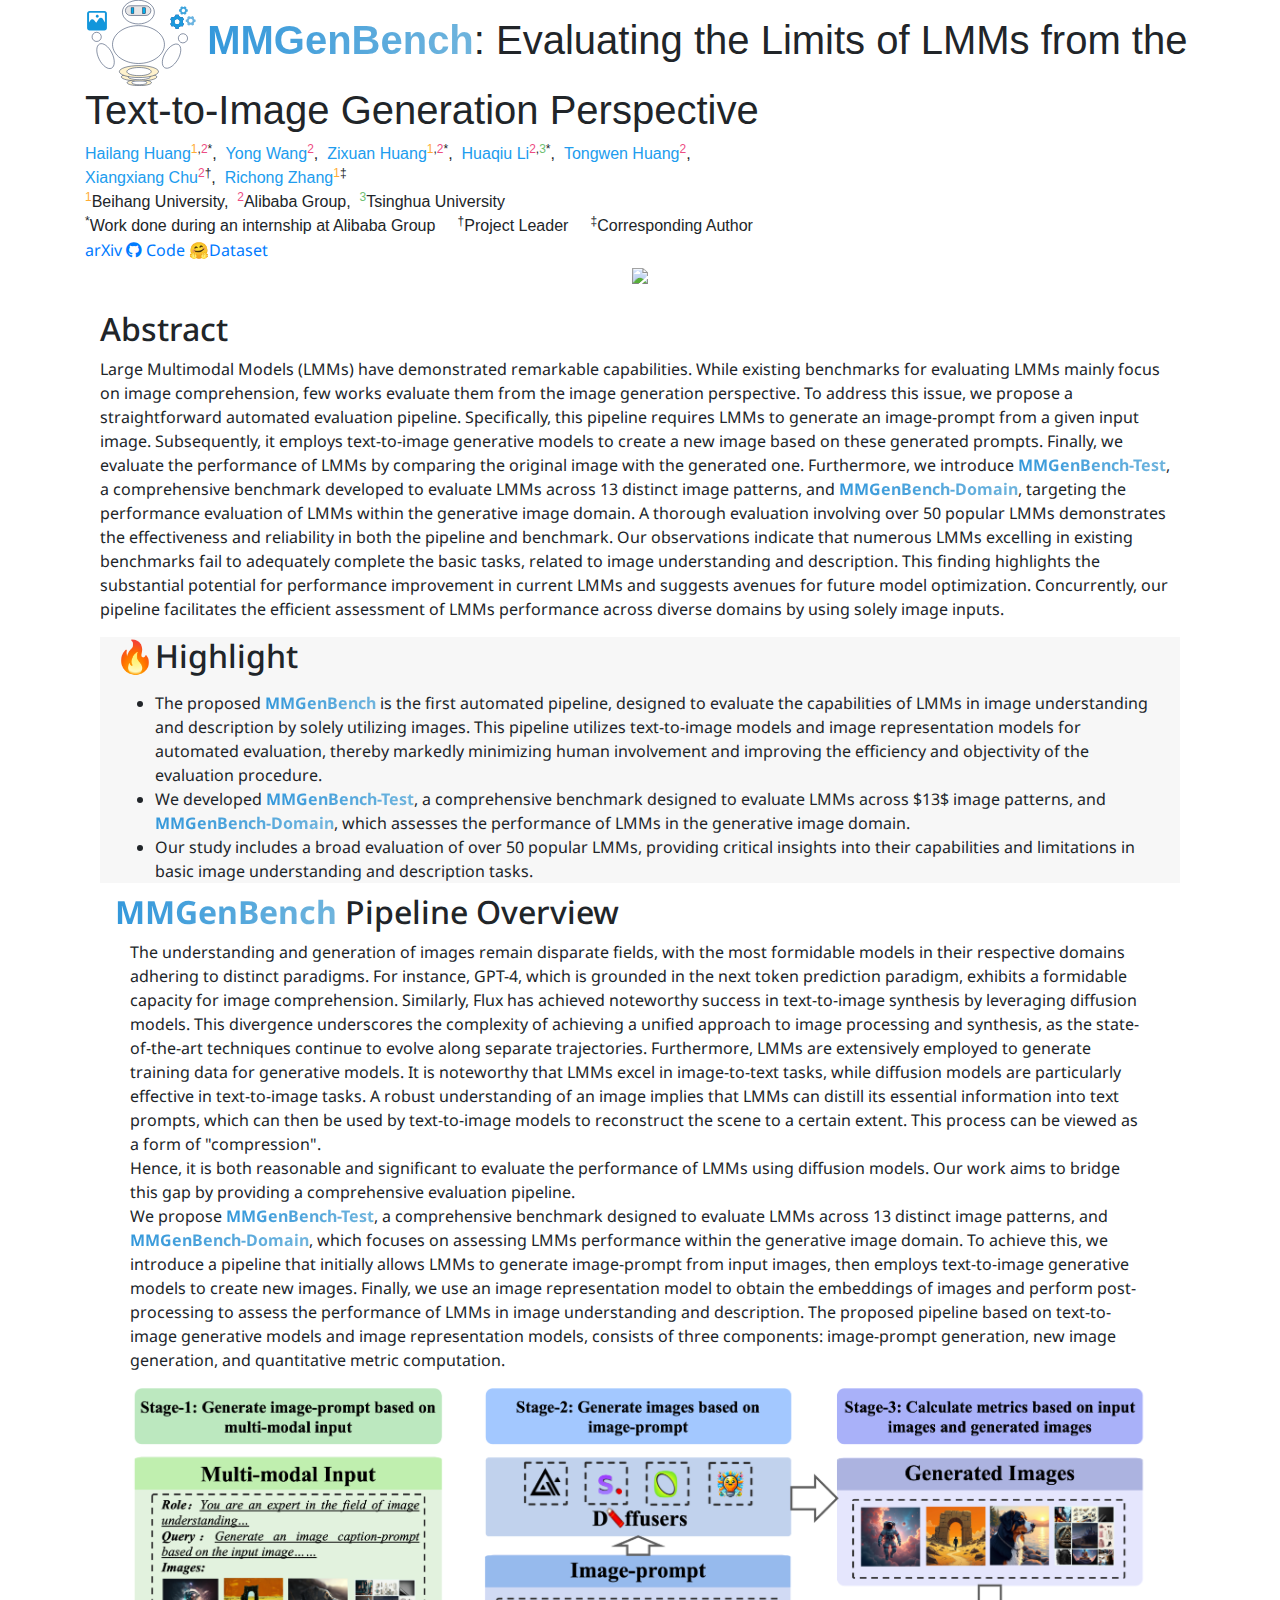
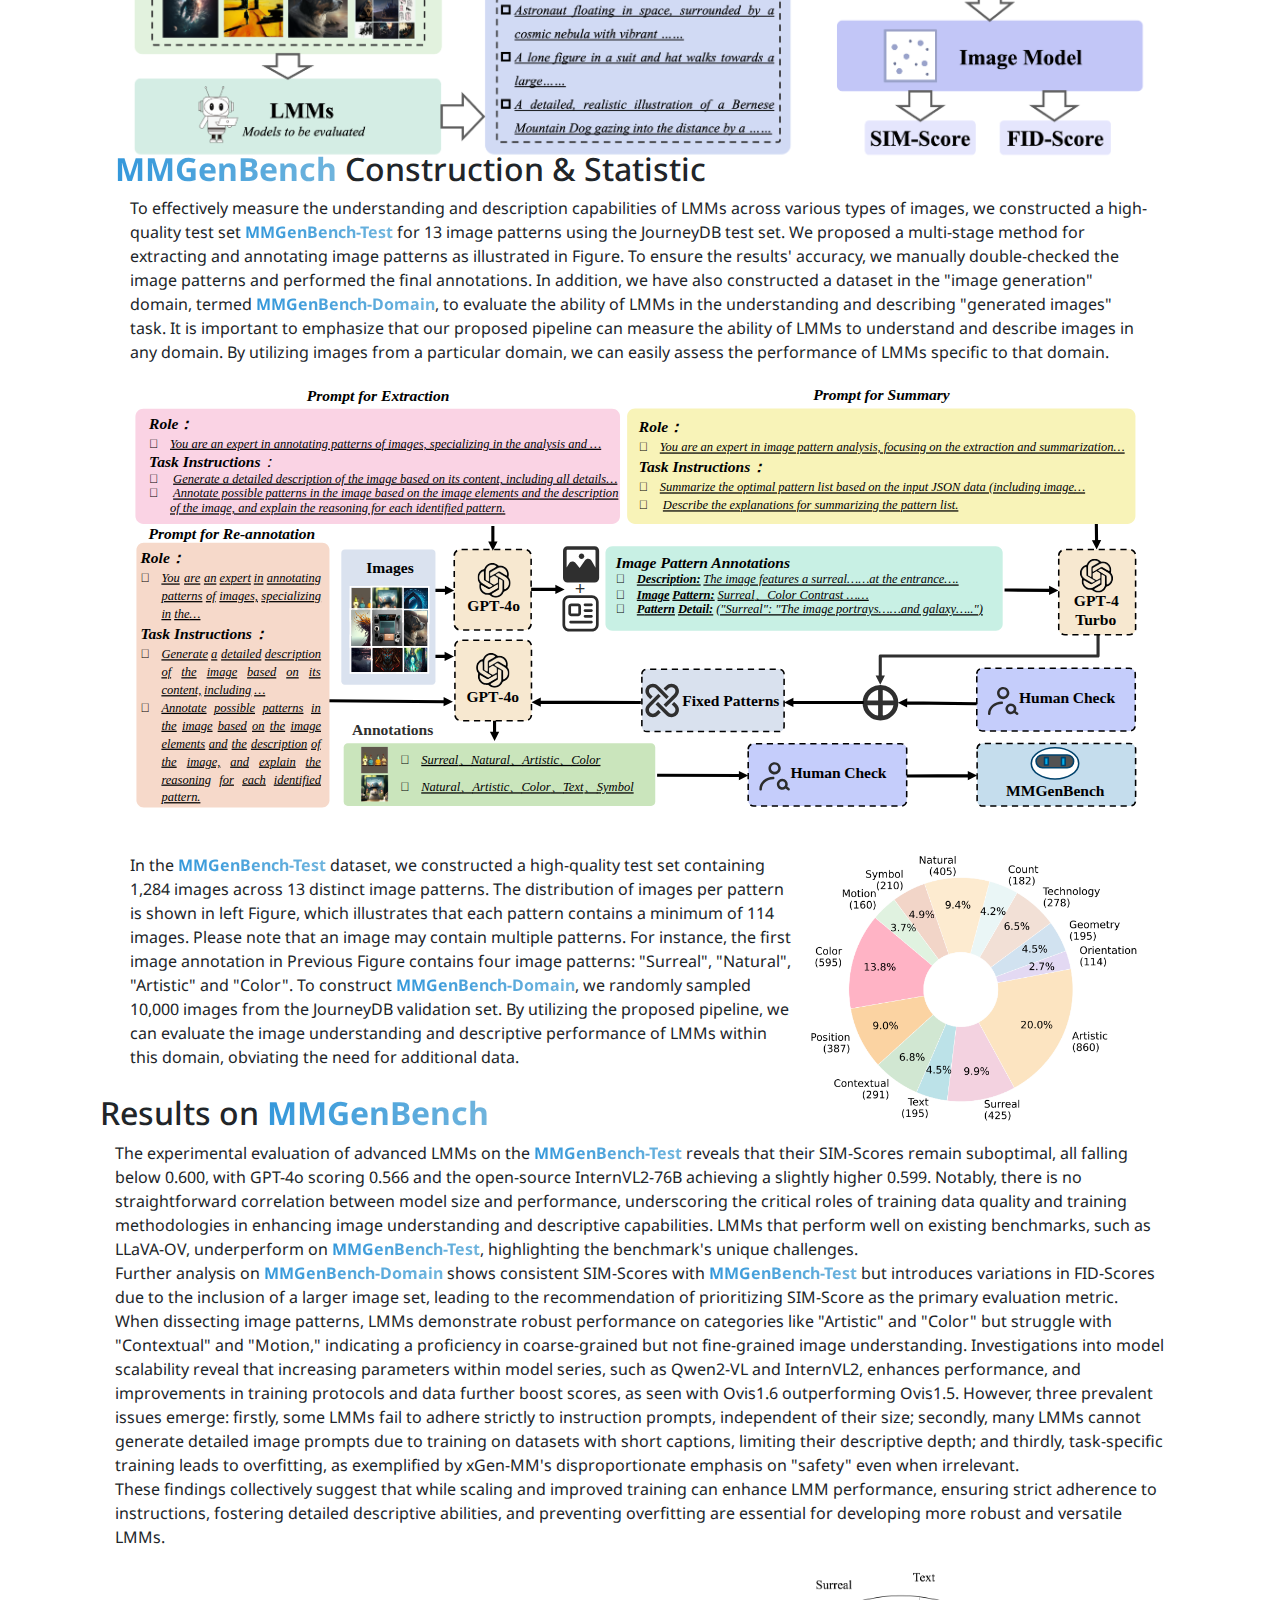
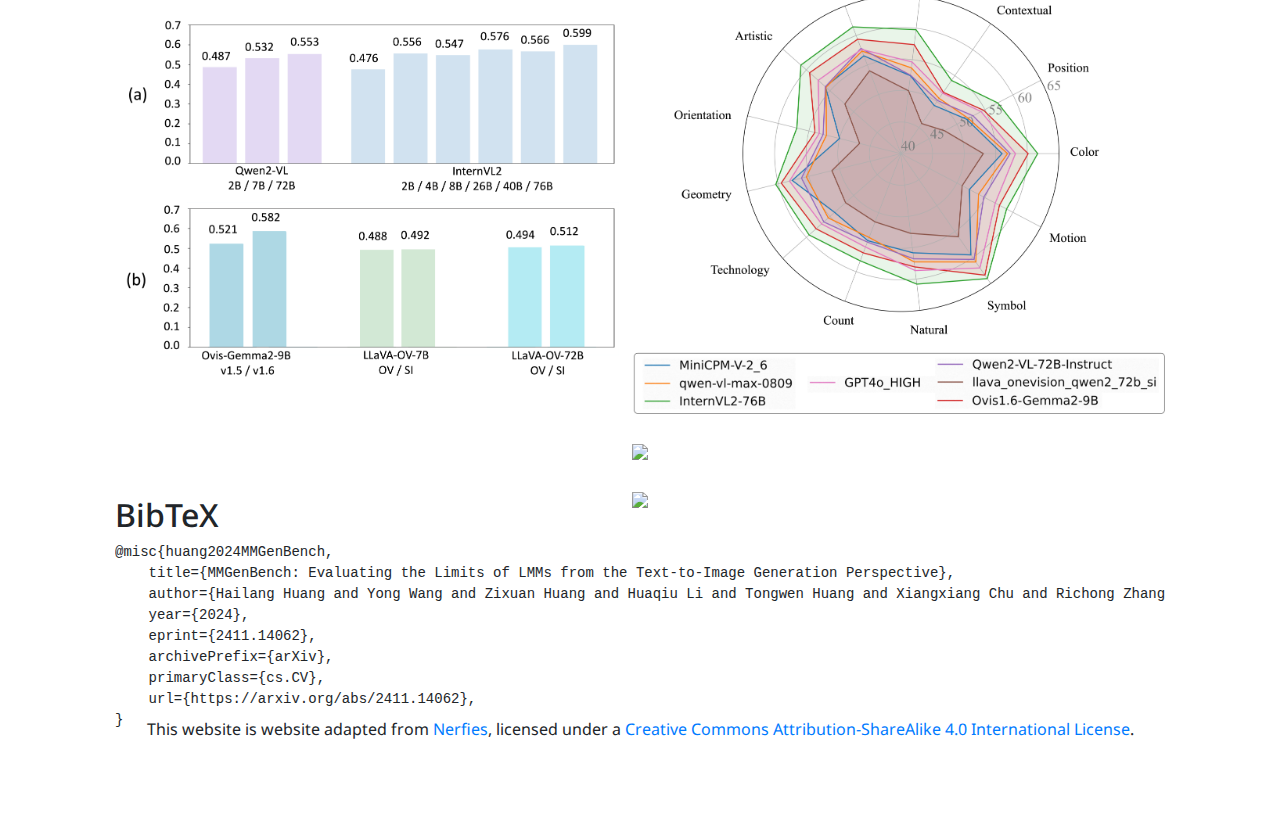
==== docs/index_write.html @ d5e87a07 "upload code" ====
<!DOCTYPE html>
<html>

<head>
  <meta charset="utf-8">
  <meta name="description" content="MMGenBench">
  <meta name="keywords" content="MMGenBench">
  <meta name="viewport" content="width=device-width, initial-scale=1">
  <title>MMGenBench</title>

  <link rel="stylesheet" href="https://fonts.googleapis.com/css?family=Google+Sans|Noto+Sans|Castoro">
  <link rel="stylesheet" href="https://cdn.jsdelivr.net/npm/bulma@0.9.1/css/bulma.min.css">
  <link rel="stylesheet" href="https://maxcdn.bootstrapcdn.com/bootstrap/4.5.2/css/bootstrap.min.css">
  <link rel="stylesheet" href="https://cdn.jsdelivr.net/gh/jpswalsh/academicons@1/css/academicons.min.css">
  <link rel="stylesheet" href="https://cdnjs.cloudflare.com/ajax/libs/font-awesome/5.15.1/css/all.min.css">
  <link rel="stylesheet" href="./static/css/index.css">
  <link rel="icon" href="static/images/logo.svg">
  <link href="https://fonts.googleapis.com/icon?family=Material+Icons" rel="stylesheet">
  <script src="https://ajax.googleapis.com/ajax/libs/jquery/3.5.1/jquery.min.js"></script>
  <script defer src="https://cdnjs.cloudflare.com/ajax/libs/font-awesome/5.15.1/js/all.min.js"></script>
  <script type="module" src="https://gradio.s3-us-west-2.amazonaws.com/3.27.0/gradio.js"></script>
</head>


<style>
  .section {
    margin-bottom: -30px;
    /* Adjust this value as needed to reduce the space */
  }

  .expandable-card .card-text-container {
    max-height: 200px;
    overflow-y: hidden;
    position: relative;
  }

  .expandable-card.expanded .card-text-container {
    max-height: none;
  }

  .expand-btn {
    position: relative;
    display: none;
    background-color: rgba(255, 255, 255, 0.8);
    /* margin-top: -20px; */
    /* justify-content: center; */
    color: #510c75;
    border-color: transparent;
  }

  .expand-btn:hover {
    background-color: rgba(200, 200, 200, 0.8);
    text-decoration: none;
    border-color: transparent;
    color: #510c75;
  }

  .expand-btn:focus {
    outline: none;
    text-decoration: none;
  }

  .expandable-card:not(.expanded) .card-text-container:after {
    content: "";
    position: absolute;
    bottom: 0;
    left: 0;
    width: 100%;
    height: 90px;
    background: linear-gradient(rgba(255, 255, 255, 0.2), rgba(255, 255, 255, 1));
  }

  .expandable-card:not(.expanded) .expand-btn {
    margin-top: -40px;
  }

  .card-body {
    padding-bottom: 5px;
  }

  .vertical-flex-layout {
    justify-content: center;
    align-items: center;
    height: 100%;
    display: flex;
    flex-direction: column;
    gap: 5px;
  }

  .figure-img {
    max-width: 100%;
    height: auto;
  }

  .adjustable-font-size {
    font-size: calc(0.5rem + 2vw);
  }

  .chat-history {
    flex-grow: 1;
    overflow-y: auto;
    /* overflow-x: hidden; */
    padding: 5px;
    border-bottom: 1px solid #ccc;
    margin-bottom: 10px;
  }

  #gradio pre {
    background-color: transparent;
  }

  .rainbow-text {
    background: linear-gradient(to right, #3498db, #6FB4DD);
    -webkit-background-clip: text;
    color: transparent;
    display: inline-block;
    font-weight: bold;
  }
</style>

<body>

  <section class="hero">
    <div class="hero-body">
      <div class="container is-max-desktop">
        <div class="columns is-centered">
          <div class="column has-text-centered">
            <h1 class="title is-1 publication-title"><img id="logo" width="10%" style="pointer-events: none;"
                src="static/images/logo.svg"> <span class="rainbow-text">MMGenBench</span>: Evaluating the Limits of
              LMMs from the Text-to-Image Generation Perspective</h1>
            <div class="is-size-5 publication-authors">
              <span class="author-block"> <a href="https://scholar.google.com/citations?user=X0o0Ib8AAAAJ" target="_blank">Hailang Huang</a><sup><text style="color:#ffac33">1</text>,<text style="color:#ed4b82">2</text>*</sup>,</span>&nbsp;
              <span class="author-block"> <a href="https://www.semanticscholar.org/author/Yong-Wang/1683878" target="_blank">Yong Wang</a><sup><text style="color:#ed4b82">2</text></text></sup>,</span>&nbsp;
              <span class="author-block"> <a href="https://scholar.google.com.hk/citations?user=OPxHcAoAAAAJ" target="_blank">Zixuan Huang</a><sup><text style="color:#ffac33">1</text>,<text style="color:#ed4b82">2</text>*</sup>, </span>&nbsp;
              <span class="author-block"> <a href="https://github.com/huaqlili" target="_blank">Huaqiu Li</a><sup><text style="color:#ed4b82">2</text>,<text style="color:#6fbf73">3</text>*</sup>, </span>&nbsp;
              <span class="author-block"> <a href="https://scholar.google.com/citations?user=eaZBubIAAAAJ" target="_blank">Tongwen Huang</a><sup><text style="color:#ed4b82">2</text></sup>, </span>
              <br>
              <span class="author-block"> <a href="https://scholar.google.com/citations?user=jn21pUsAAAAJ" target="_blank">Xiangxiang Chu</a><sup><text style="color:#ed4b82">2</text>&dagger;</sup>, </span>&nbsp;
              <span class="author-block"> <a href="https://scholar.google.com/citations?user=bjFPXksAAAAJ" target="_blank">Richong Zhang</a><sup><text style="color:#ffac33">1</text>&Dagger;</sup>
            </div>

            <div class="is-size-5 publication-authors">
              <span class="author-block"><sup><text style="color:#ffac33">1</text></sup>Beihang University,</span>&nbsp;
              <span class="author-block"><sup><text style="color:#ed4b82">2</text></sup>Alibaba Group,</span>&nbsp;
              <span class="author-block"><sup><text style="color:#6fbf73">3</text></sup>Tsinghua University</span>
            </div>
            <div class="is-size-6 publication-authors">
              <span class="author-block"><sup>*</sup>Work done during an internship at Alibaba Group</span>&nbsp;&nbsp;&nbsp;&nbsp;
              <span class="author-block"><sup>&dagger;</sup>Project Leader</span>&nbsp;&nbsp;&nbsp;&nbsp;
              <span class="author-block"><sup>&Dagger;</sup>Corresponding Author</span>
            </div>
            <div class="column has-text-centered">
              <div class="publication-links">
                <!-- PDF Link. -->
                <span class="link-block"> <a href="https://arxiv.org/abs/2411.14062" target="_blank"
                    class="external-link button is-normal is-rounded is-dark"> <span class="icon"> <i
                        class="ai ai-arxiv"></i> </span> <span>arXiv</span> </a> </span>
                <!-- Code Link. -->
                <span class="link-block"> <a href="https://github.com/lerogo/MMGenBench" target="_blank"
                    class="external-link button is-normal is-rounded is-dark"> <span class="icon"> <i
                        class="fab fa-github"></i> </span> <span>Code</span> </a> </span>
                <!-- HuggingFace Link. -->
                <span class="link-block"> <a href="https://huggingface.co/datasets/lerogo/MMGenBench" target="_blank"
                    class="external-link button is-normal is-rounded is-dark"><span
                      class="icon">🤗</span><span>Dataset</span> </a></span>
                <!-- Dataset Link. -->
                <!--  <span class="link-block"> <a href="https://huggingface.co/spaces/Zery/Alpha-CLIP_LLaVA-1.5" -->
                <!--       class="external-link button is-normal is-rounded is-dark"> <span class="icon"> <i class="far fa-images"></i> </span> <span>Alpha-CLIP+LLM Demo</span></a></span> -->
                <!-- Dataset Link. -->
                <!--   <span class="link-block"> <a href="https://huggingface.co/spaces/Zery/Alpha_CLIP_ImgVar" -->
                <!--      class="external-link button is-normal is-rounded is-dark"> <span class="icon"> <i class="far fa-images"></i> </span> <span>Alpha-CLIP+ImgVar Demo</span></a></span></div> -->
              </div>
            </div>
          </div>
        </div>

        <section class="section">
          <div class="container is-max-desktop">
            <!-- Abstract. -->
            <div class="columns is-centered has-text-centered">
              <div class="column is-six-fifths">
                <div style="text-align: center;">
                  <img id="teaser" width="80%" style="pointer-events: none;" src="static/images/dataset-case.svg">
                </div><br>

                <h2 class="title is-3">Abstract</h2>
                <div class="content has-text-justified">
                  <p>
                    Large Multimodal Models (LMMs) have demonstrated remarkable capabilities.
                    While existing benchmarks for evaluating LMMs mainly focus on image comprehension, few works
                    evaluate them from the image generation perspective. To address this issue, we propose a
                    straightforward automated evaluation pipeline. Specifically, this pipeline requires LMMs to generate
                    an image-prompt from a given input image. Subsequently, it employs text-to-image generative models
                    to create a new image based on these generated prompts. Finally, we evaluate the performance of LMMs
                    by comparing the original image with the generated one.
                    Furthermore, we introduce <span class="rainbow-text">MMGenBench-Test</span>, a comprehensive
                    benchmark developed to evaluate LMMs across 13 distinct image patterns, and <span
                      class="rainbow-text">MMGenBench-Domain</span>, targeting the performance evaluation of LMMs within
                    the generative image domain.
                    A thorough evaluation involving over 50 popular LMMs demonstrates the effectiveness and reliability
                    in both the pipeline and benchmark. Our observations indicate that numerous LMMs excelling in
                    existing benchmarks fail to adequately complete the basic tasks, related to image understanding and
                    description.
                    This finding highlights the substantial potential for performance improvement in current LMMs and
                    suggests avenues for future model optimization.
                    Concurrently, our pipeline facilitates the efficient assessment of LMMs performance across diverse
                    domains by using solely image inputs.
                  </p>
                </div>
              </div>
              <!--/ Abstract. -->

              <!--     Paper video. -->
              <!--     <div class="columns is-centered has-text-centered">
      <div class="column is-six-fifths">
        <h2 class="title is-3">Video</h2>
        <div class="publication-video">
          <iframe src="https://www.youtube.com/embed/UAUJNFJSbiI?rel=0&amp;showinfo=0"
                  frameborder="0" allow="autoplay; encrypted-media" allowfullscreen></iframe>
        </div>
      </div>
    </div> -->
              <!--/ Paper video. -->
            </div>

            <section class="section" style="background-color:#efeff081" id="Highlight">
              <div class="container is-max-desktop">
                <div class="columns is-centered has-text-centered">
                  <div class="column is-six-fifths">
                    <h2 class="title is-3">🔥Highlight</h2>
                    <div class="content has-text-justified">
                      <p style="font-size: 15px;">
                      <ul>
                        <li>The proposed <span class="rainbow-text">MMGenBench</span> is the first automated pipeline,
                          designed to evaluate the capabilities of LMMs in image understanding and description by solely
                          utilizing images. This pipeline utilizes text-to-image models and image representation models
                          for automated evaluation, thereby markedly minimizing human involvement and improving the
                          efficiency and objectivity of the evaluation procedure.</li>
                        <li>We developed <span class="rainbow-text">MMGenBench-Test</span>, a comprehensive benchmark
                          designed to evaluate LMMs across $13$ image patterns, and <span
                            class="rainbow-text">MMGenBench-Domain</span>, which assesses the performance of LMMs in the
                          generative image domain.</li>
                        <li>Our study includes a broad evaluation of over 50 popular LMMs, providing critical insights
                          into their capabilities and limitations in basic image understanding and description tasks.
                        </li>
                      </ul>
                      </p>
                    </div>
                  </div>
                </div>
              </div>
            </section><br>

            <section class="section" id="Benchmark Overview">
              <div class="container is-max-desktop">
                <div class="columns is-centered has-text-centered">
                  <div class="column is-six-fifths">
                    <h2 class="title is-3"> <span class="rainbow-text">MMGenBench</span> Pipeline Overview</h2>
                  </div>
                </div>
                <div class="container is-max-desktop">
                  <div class="columns is-centered">
                    <div class="column is-full-width">
                      <div class="content has-text-justified">
                        <p>
                          The understanding and generation of images remain disparate fields, with the most formidable
                          models in their respective domains adhering to distinct paradigms.
                          For instance, GPT-4, which is grounded in the next token prediction paradigm, exhibits a
                          formidable capacity for image comprehension. Similarly, Flux has achieved noteworthy success
                          in text-to-image synthesis by leveraging diffusion models. This divergence underscores the
                          complexity of achieving a unified approach to image processing and synthesis, as the
                          state-of-the-art techniques continue to evolve along separate trajectories. Furthermore, LMMs
                          are extensively employed to generate training data for generative models. It is noteworthy
                          that LMMs excel in image-to-text tasks, while diffusion models are particularly effective in
                          text-to-image tasks. A robust understanding of an image implies that LMMs can distill its
                          essential information into text prompts, which can then be used by text-to-image models to
                          reconstruct the scene to a certain extent. This process can be viewed as a form of
                          "compression".
                          <br>
                          Hence, it is both reasonable and significant to evaluate the performance of LMMs using
                          diffusion models. Our work aims to bridge this gap by providing a comprehensive evaluation
                          pipeline.
                          <br>
                          We propose <span class="rainbow-text">MMGenBench-Test</span>, a comprehensive benchmark designed to evaluate LMMs across 13
                          distinct image patterns, and <span class="rainbow-text">MMGenBench-Domain</span>, which focuses on assessing LMMs performance
                          within the generative image domain. To achieve this, we introduce a pipeline that initially
                          allows LMMs to generate image-prompt from input images, then employs text-to-image generative
                          models to create new images. Finally, we use an image representation model to obtain the
                          embeddings of images and perform post-processing to assess the performance of LMMs in image
                          understanding and description. The proposed pipeline based on text-to-image generative models
                          and image representation models, consists of three components: image-prompt generation, new
                          image generation, and quantitative metric computation.
                          <centering>
                            <div style="text-align: center;">
                              <img id="pipeline" width="100%" style="pointer-events: none;" src="static/images/pipeline.png">
                            </div>
                        </p>
                      </div>
                      </b>
                    </div>
                  </div>
                </div>
            </section>

            <section class="section" id="Benchmark Construction">
              <div class="container is-max-desktop">
                <div class="columns is-centered has-text-centered">
                  <div class="column is-six-fifths">
                    <h2 class="title is-3"> <span class="rainbow-text">MMGenBench</span> Construction & Statistic</h2>
                  </div>
                </div>
                <div class="container is-max-desktop">
                  <div class="columns is-centered">
                    <div class="column is-full-width">
                      <div class="content has-text-justified">
                        <p>
                          To effectively measure the understanding and description capabilities of LMMs across various
                          types of images, we constructed a high-quality test set <span class="rainbow-text">MMGenBench-Test</span> for 13 image
                          patterns using the JourneyDB test set. We proposed a multi-stage
                          method for extracting and annotating image patterns as illustrated in Figure.
                          To ensure the results' accuracy, we manually double-checked the image patterns and performed
                          the final annotations.

                          In addition, we have also constructed a dataset in the "image generation" domain, termed
                          <span class="rainbow-text">MMGenBench-Domain</span>, to evaluate the ability of LMMs in the understanding and describing
                          "generated images" task. It is important to emphasize that our proposed pipeline can measure
                          the ability of LMMs to understand and describe images in any domain. By utilizing images from
                          a particular domain, we can easily assess the performance of LMMs specific to that domain.
                          <centering>
                            <div style="text-align: center;">
                              <img id="pipeline" width="100%" style="pointer-events: none;" src="static/images/MMGenBench-test.svg">
                            </div>
                        </p>
                        <br>
                        <div style="display: flex;">
                          <div style="flex: 0 0 65%;">
                            <p>
                              In the <span class="rainbow-text">MMGenBench-Test</span> dataset, we constructed a high-quality test set containing 1,284
                              images across 13 distinct image patterns. The distribution of images per pattern is shown
                              in left Figure, which illustrates that each pattern contains a minimum of 114 images.
                              Please note that an image may contain multiple patterns. For instance, the first image
                              annotation in Previous Figure contains four image patterns: "Surreal", "Natural",
                              "Artistic" and "Color".

                              To construct <span class="rainbow-text">MMGenBench-Domain</span>, we randomly sampled 10,000 images from the JourneyDB
                              validation set. By utilizing the proposed pipeline, we can evaluate the image
                              understanding and descriptive performance of LMMs within this domain, obviating the need
                              for additional data.
                            </p>
                          </div>
                          <div style="flex: 0 0 34%;">
                            <div style="text-align: center; margin-top: 0%;">
                              <img id="pipeline" width="100%" style="pointer-events: none;" src="static/images/statistic.png">
                            </div>
                          </div>
                        </div>

                      </div>
                      </b>
                    </div>
                  </div>
                </div>
            </section>

            <section class="section" id="Results on MMGenBench">
              <div class="columns is-centered has-text-centered">
                <div class="column is-six-fifths">
                  <h2 class="title is-3"> Results on <span class="rainbow-text">MMGenBench</span> </h2>
                </div>
              </div>
              <div class="container is-max-desktop">
                <div class="columns is-centered">
                  <div class="column is-full-width">
                    <div class="content has-text-justified">
                      <p>
                        The experimental evaluation of advanced LMMs on the <span class="rainbow-text">MMGenBench-Test</span>
                        reveals that their SIM-Scores remain suboptimal, all falling below 0.600, with GPT-4o scoring
                        0.566 and the open-source InternVL2-76B achieving a slightly higher 0.599. Notably, there is no
                        straightforward correlation between model size and performance, underscoring the critical roles
                        of training data quality and training methodologies in enhancing image understanding and
                        descriptive capabilities. LMMs that perform well on existing benchmarks, such as LLaVA-OV,
                        underperform on <span class="rainbow-text">MMGenBench-Test</span>, highlighting the benchmark's unique challenges.
                        <br>
                        Further analysis on <span class="rainbow-text">MMGenBench-Domain</span> shows consistent SIM-Scores with <span class="rainbow-text">MMGenBench-Test</span> but
                        introduces variations in FID-Scores due to the inclusion of a larger image set, leading to the
                        recommendation of prioritizing SIM-Score as the primary evaluation metric. When dissecting image
                        patterns, LMMs demonstrate robust performance on categories like "Artistic" and "Color" but
                        struggle with "Contextual" and "Motion," indicating a proficiency in coarse-grained but not
                        fine-grained image understanding. Investigations into model scalability reveal that increasing
                        parameters within model series, such as Qwen2-VL and InternVL2, enhances performance, and
                        improvements in training protocols and data further boost scores, as seen with Ovis1.6
                        outperforming Ovis1.5. However, three prevalent issues emerge: firstly, some LMMs fail to adhere
                        strictly to instruction prompts, independent of their size; secondly, many LMMs cannot generate
                        detailed image prompts due to training on datasets with short captions, limiting their
                        descriptive depth; and thirdly, task-specific training leads to overfitting, as exemplified by
                        xGen-MM's disproportionate emphasis on "safety" even when irrelevant.
                        <br>
                        These findings collectively suggest that while scaling and improved training can enhance LMM
                        performance, ensuring strict adherence to instructions, fostering detailed descriptive
                        abilities, and preventing overfitting are essential for developing more robust and versatile
                        LMMs.
                        <centering>
                          <div style="text-align: center;">
                            <img id="teaser" width="100%" style="pointer-events: none;" src="static/images/result1.png">
                          </div>
                          <br>
                          <div style="text-align: center;">
                            <img id="teaser" width="100%" style="pointer-events: none;" src="static/images/result2.png">
                          </div>
                          <br>
                          <div style="text-align: center;">
                            <img id="teaser" width="100%" style="pointer-events: none;" src="static/images/result3.png">
                          </div>
                      </p>
                    </div>
                    </b>
                  </div>
                </div>
              </div>
            </section>

            <section class="section" id="BibTeX">
              <div class="container is-max-desktop content">
                <h2 class="title">BibTeX</h2>
                <pre><code>@misc{huang2024MMGenBench,
    title={MMGenBench: Evaluating the Limits of LMMs from the Text-to-Image Generation Perspective},
    author={Hailang Huang and Yong Wang and Zixuan Huang and Huaqiu Li and Tongwen Huang and Xiangxiang Chu and Richong Zhang},
    year={2024},
    eprint={2411.14062},
    archivePrefix={arXiv},
    primaryClass={cs.CV},
    url={https://arxiv.org/abs/2411.14062}, 
}</code></pre>
              </div>
            </section>

            <footer class="footer">
              <div class="columns is-centered">
                <div class="column is-10">
                  <div class="content">
                    <p style="text-align: center;">
                      This website is website adapted from <a href="https://nerfies.github.io/">Nerfies</a>, licensed
                      under a <a rel="license" href="http://creativecommons.org/licenses/by-sa/4.0/">Creative
                        Commons Attribution-ShareAlike 4.0 International License</a>.
                    </p>
                  </div>
                </div>
              </div>
            </footer>

</body>

</html>
---- docs/static/css/index.css ----
body {
  font-family: 'Noto Sans', sans-serif;
}

.footer {
  height: 100px;
}

.footer .icon-link {
    font-size: 25px;
    /* color: #000; */
}

.link-block a {
    margin-top: 5px;
    margin-bottom: 5px;
}

.dnerf {
  font-variant: small-caps;
}


.teaser .hero-body {
  padding-top: 0;
  padding-bottom: 3rem;
}

.teaser {
  font-family: 'Google Sans', sans-serif;
}


.publication-title {
}

.publication-banner {
  max-height: parent;

}

.publication-banner video {
  position: relative;
  left: auto;
  top: auto;
  transform: none;
  object-fit: fit;
}

.publication-header .hero-body {
}

.publication-title {
    font-family: 'Google Sans', sans-serif;
}

.publication-authors {
    font-family: 'Google Sans', sans-serif;
}

.publication-venue {
    color: #555;
    width: fit-content;
    font-weight: bold;
}

.publication-awards {
    color: #ff3860;
    width: fit-content;
    font-weight: bolder;
}

.publication-authors {
}

.publication-authors a {
   color: hsl(204, 86%, 53%) !important;
}

.publication-authors a:hover {
    text-decoration: underline;
}

.author-block {
  display: inline-block;
}

.publication-banner img {
}

.publication-authors {
  /*color: #4286f4;*/
}

.publication-video {
    position: relative;
    width: 100%;
    height: 0;
    padding-bottom: 56.25%;

    overflow: hidden;
    border-radius: 10px !important;
}

.publication-video iframe {
    position: absolute;
    top: 0;
    left: 0;
    width: 100%;
    height: 100%;
}

.publication-body img {
}

.results-carousel {
  overflow: hidden;
}

.results-carousel .item {
  margin: 5px;
  overflow: hidden;
  border: 1px solid #bbb;
  border-radius: 10px;
  padding: 0;
  font-size: 0;
}

.results-carousel video {
  margin: 0;
}


.interpolation-panel {
  background: #f5f5f5;
  border-radius: 10px;
}

.interpolation-panel .interpolation-image {
  width: 100%;
  border-radius: 5px;
}

.interpolation-video-column {
}

.interpolation-panel .slider {
  margin: 0 !important;
}

.interpolation-panel .slider {
  margin: 0 !important;
}

#interpolation-image-wrapper {
  width: 100%;
}
#interpolation-image-wrapper img {
  border-radius: 5px;
}
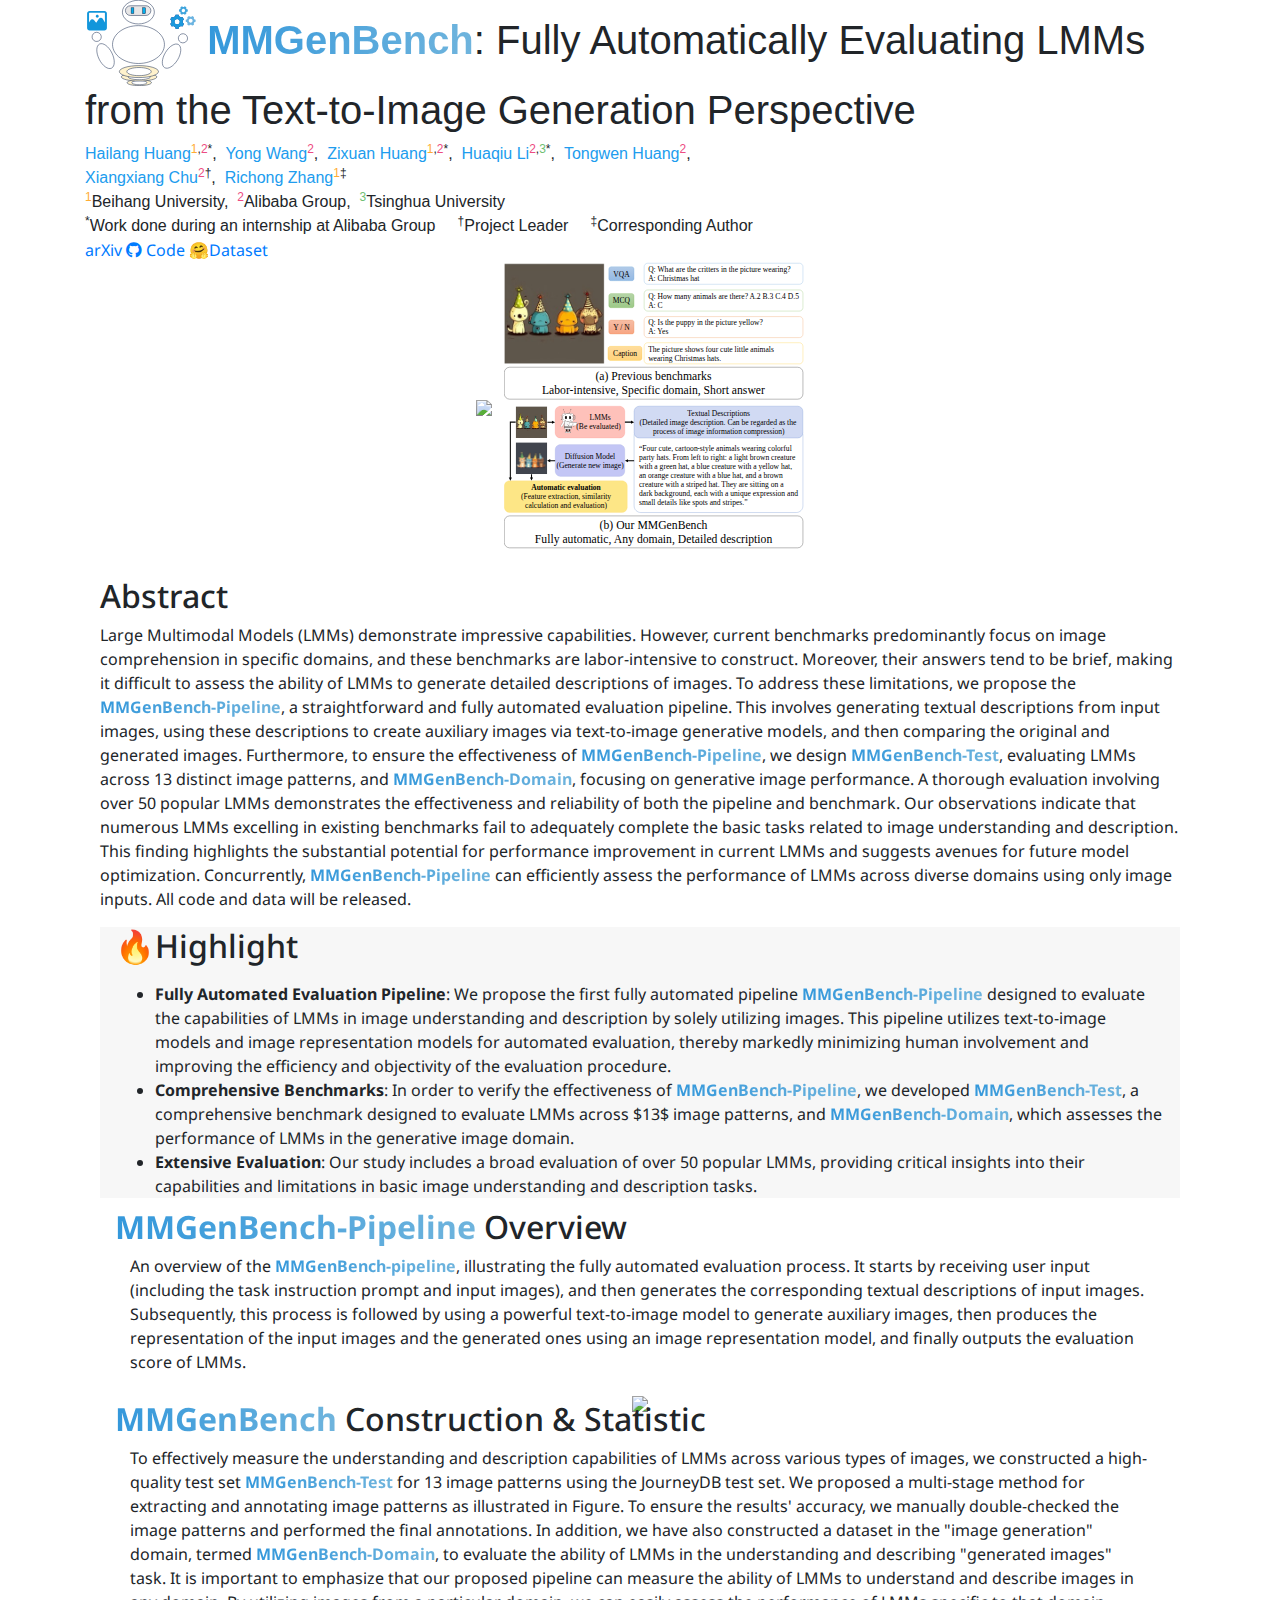
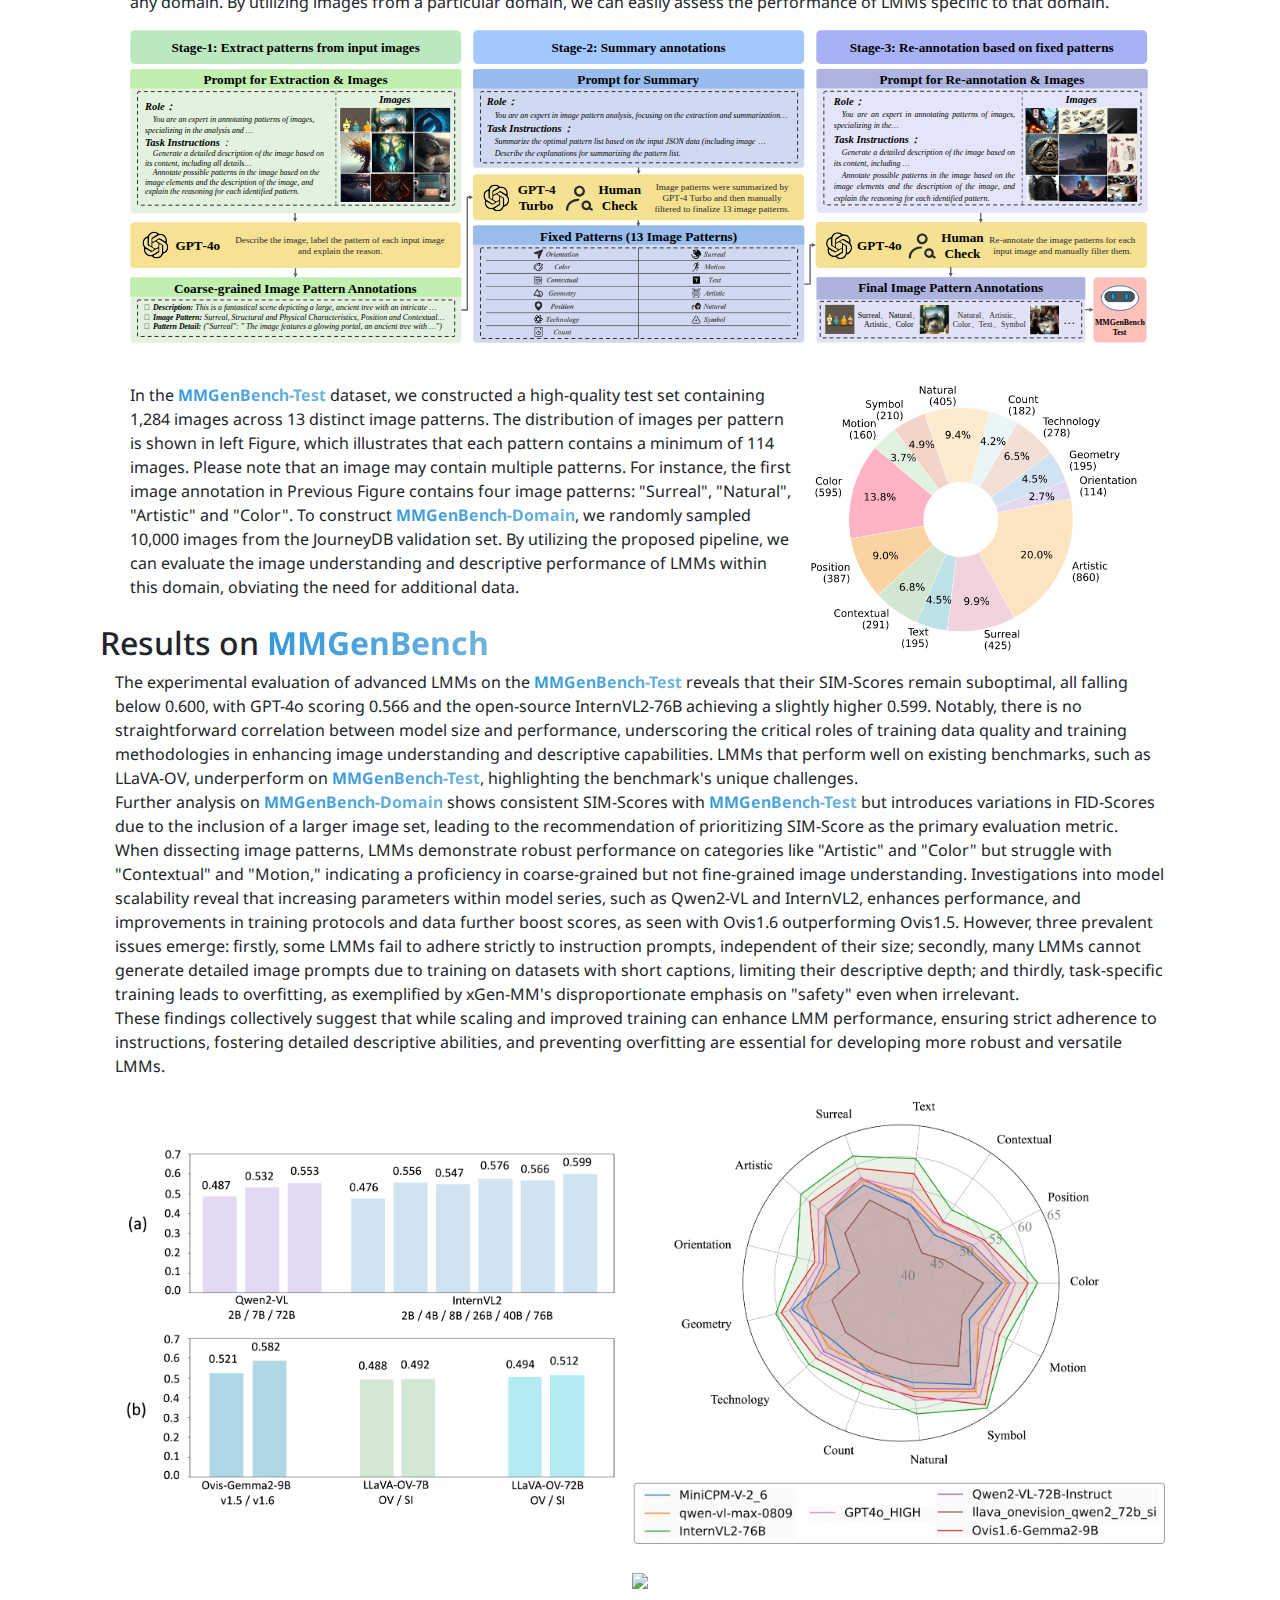
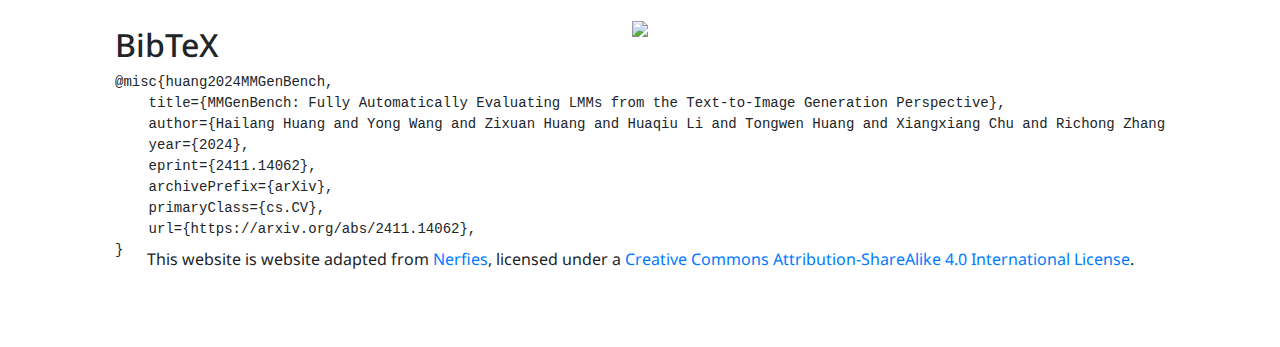
==== commit d50d2b33: "update" ====
--- a/docs/index_write.html
+++ b/docs/index_write.html
@@ -126,17 +126,28 @@
         <div class="columns is-centered">
           <div class="column has-text-centered">
             <h1 class="title is-1 publication-title"><img id="logo" width="10%" style="pointer-events: none;"
-                src="static/images/logo.svg"> <span class="rainbow-text">MMGenBench</span>: Evaluating the Limits of
-              LMMs from the Text-to-Image Generation Perspective</h1>
+                src="static/images/logo.svg"> <span class="rainbow-text">MMGenBench</span>: Fully Automatically
+              Evaluating LMMs from the Text-to-Image Generation Perspective</h1>
             <div class="is-size-5 publication-authors">
-              <span class="author-block"> <a href="https://scholar.google.com/citations?user=X0o0Ib8AAAAJ" target="_blank">Hailang Huang</a><sup><text style="color:#ffac33">1</text>,<text style="color:#ed4b82">2</text>*</sup>,</span>&nbsp;
-              <span class="author-block"> <a href="https://www.semanticscholar.org/author/Yong-Wang/1683878" target="_blank">Yong Wang</a><sup><text style="color:#ed4b82">2</text></text></sup>,</span>&nbsp;
-              <span class="author-block"> <a href="https://scholar.google.com.hk/citations?user=OPxHcAoAAAAJ" target="_blank">Zixuan Huang</a><sup><text style="color:#ffac33">1</text>,<text style="color:#ed4b82">2</text>*</sup>, </span>&nbsp;
-              <span class="author-block"> <a href="https://github.com/huaqlili" target="_blank">Huaqiu Li</a><sup><text style="color:#ed4b82">2</text>,<text style="color:#6fbf73">3</text>*</sup>, </span>&nbsp;
-              <span class="author-block"> <a href="https://scholar.google.com/citations?user=eaZBubIAAAAJ" target="_blank">Tongwen Huang</a><sup><text style="color:#ed4b82">2</text></sup>, </span>
+              <span class="author-block"> <a href="https://scholar.google.com/citations?user=X0o0Ib8AAAAJ"
+                  target="_blank">Hailang Huang</a><sup><text style="color:#ffac33">1</text>,<text
+                    style="color:#ed4b82">2</text>*</sup>,</span>&nbsp;
+              <span class="author-block"> <a href="https://www.semanticscholar.org/author/Yong-Wang/1683878"
+                  target="_blank">Yong Wang</a><sup><text style="color:#ed4b82">2</text></text></sup>,</span>&nbsp;
+              <span class="author-block"> <a href="https://scholar.google.com.hk/citations?user=OPxHcAoAAAAJ"
+                  target="_blank">Zixuan Huang</a><sup><text style="color:#ffac33">1</text>,<text
+                    style="color:#ed4b82">2</text>*</sup>, </span>&nbsp;
+              <span class="author-block"> <a href="https://scholar.google.com/citations?user=zp8a-P8AAAAJ"
+                  target="_blank">Huaqiu Li</a><sup><text style="color:#ed4b82">2</text>,<text
+                    style="color:#6fbf73">3</text>*</sup>, </span>&nbsp;
+              <span class="author-block"> <a href="https://scholar.google.com/citations?user=eaZBubIAAAAJ"
+                  target="_blank">Tongwen Huang</a><sup><text style="color:#ed4b82">2</text></sup>, </span>
               <br>
-              <span class="author-block"> <a href="https://scholar.google.com/citations?user=jn21pUsAAAAJ" target="_blank">Xiangxiang Chu</a><sup><text style="color:#ed4b82">2</text>&dagger;</sup>, </span>&nbsp;
-              <span class="author-block"> <a href="https://scholar.google.com/citations?user=bjFPXksAAAAJ" target="_blank">Richong Zhang</a><sup><text style="color:#ffac33">1</text>&Dagger;</sup>
+              <span class="author-block"> <a href="https://scholar.google.com/citations?user=jn21pUsAAAAJ"
+                  target="_blank">Xiangxiang Chu</a><sup><text style="color:#ed4b82">2</text>&dagger;</sup>,
+              </span>&nbsp;
+              <span class="author-block"> <a href="https://scholar.google.com/citations?user=bjFPXksAAAAJ"
+                  target="_blank">Richong Zhang</a><sup><text style="color:#ffac33">1</text>&Dagger;</sup>
             </div>
 
             <div class="is-size-5 publication-authors">
@@ -145,7 +156,8 @@
               <span class="author-block"><sup><text style="color:#6fbf73">3</text></sup>Tsinghua University</span>
             </div>
             <div class="is-size-6 publication-authors">
-              <span class="author-block"><sup>*</sup>Work done during an internship at Alibaba Group</span>&nbsp;&nbsp;&nbsp;&nbsp;
+              <span class="author-block"><sup>*</sup>Work done during an internship at Alibaba
+                Group</span>&nbsp;&nbsp;&nbsp;&nbsp;
               <span class="author-block"><sup>&dagger;</sup>Project Leader</span>&nbsp;&nbsp;&nbsp;&nbsp;
               <span class="author-block"><sup>&Dagger;</sup>Corresponding Author</span>
             </div>
@@ -180,31 +192,35 @@
             <div class="columns is-centered has-text-centered">
               <div class="column is-six-fifths">
                 <div style="text-align: center;">
-                  <img id="teaser" width="80%" style="pointer-events: none;" src="static/images/dataset-case.svg">
+                  <img id="teaser" width="70.8%" style="pointer-events: none;" src="static/images/dataset-case.svg">
+                  &nbsp;
+                  <img id="teaser" width="27.8%" style="pointer-events: none;"
+                    src="static/images/benchmark-comparison.svg">
                 </div><br>
 
                 <h2 class="title is-3">Abstract</h2>
                 <div class="content has-text-justified">
                   <p>
-                    Large Multimodal Models (LMMs) have demonstrated remarkable capabilities.
-                    While existing benchmarks for evaluating LMMs mainly focus on image comprehension, few works
-                    evaluate them from the image generation perspective. To address this issue, we propose a
-                    straightforward automated evaluation pipeline. Specifically, this pipeline requires LMMs to generate
-                    an image-prompt from a given input image. Subsequently, it employs text-to-image generative models
-                    to create a new image based on these generated prompts. Finally, we evaluate the performance of LMMs
-                    by comparing the original image with the generated one.
-                    Furthermore, we introduce <span class="rainbow-text">MMGenBench-Test</span>, a comprehensive
-                    benchmark developed to evaluate LMMs across 13 distinct image patterns, and <span
-                      class="rainbow-text">MMGenBench-Domain</span>, targeting the performance evaluation of LMMs within
-                    the generative image domain.
-                    A thorough evaluation involving over 50 popular LMMs demonstrates the effectiveness and reliability
-                    in both the pipeline and benchmark. Our observations indicate that numerous LMMs excelling in
-                    existing benchmarks fail to adequately complete the basic tasks, related to image understanding and
-                    description.
-                    This finding highlights the substantial potential for performance improvement in current LMMs and
-                    suggests avenues for future model optimization.
-                    Concurrently, our pipeline facilitates the efficient assessment of LMMs performance across diverse
-                    domains by using solely image inputs.
+                    Large Multimodal Models (LMMs) demonstrate impressive capabilities. However, current benchmarks
+                    predominantly focus on image comprehension in specific domains, and these benchmarks are
+                    labor-intensive to construct. Moreover, their answers tend to be brief, making it difficult to
+                    assess the ability of LMMs to generate detailed descriptions of images. To address these
+                    limitations, we propose the <span class="rainbow-text">MMGenBench-Pipeline</span>, a straightforward
+                    and fully automated evaluation
+                    pipeline. This involves generating textual descriptions from input images, using these descriptions
+                    to create auxiliary images via text-to-image generative models, and then comparing the original and
+                    generated images. Furthermore, to ensure the effectiveness of <span
+                      class="rainbow-text">MMGenBench-Pipeline</span>, we design
+                    <span class="rainbow-text">MMGenBench-Test</span>, evaluating LMMs across 13 distinct image
+                    patterns, and <span class="rainbow-text">MMGenBench-Domain</span>, focusing
+                    on generative image performance. A thorough evaluation involving over 50 popular LMMs demonstrates
+                    the effectiveness and reliability of both the pipeline and benchmark. Our observations indicate that
+                    numerous LMMs excelling in existing benchmarks fail to adequately complete the basic tasks related
+                    to image understanding and description. This finding highlights the substantial potential for
+                    performance improvement in current LMMs and suggests avenues for future model optimization.
+                    Concurrently, <span class="rainbow-text">MMGenBench-Pipeline</span> can efficiently assess the
+                    performance of LMMs across diverse
+                    domains using only image inputs. All code and data will be released.
                   </p>
                 </div>
               </div>
@@ -231,18 +247,23 @@
                     <div class="content has-text-justified">
                       <p style="font-size: 15px;">
                       <ul>
-                        <li>The proposed <span class="rainbow-text">MMGenBench</span> is the first automated pipeline,
-                          designed to evaluate the capabilities of LMMs in image understanding and description by solely
-                          utilizing images. This pipeline utilizes text-to-image models and image representation models
-                          for automated evaluation, thereby markedly minimizing human involvement and improving the
-                          efficiency and objectivity of the evaluation procedure.</li>
-                        <li>We developed <span class="rainbow-text">MMGenBench-Test</span>, a comprehensive benchmark
-                          designed to evaluate LMMs across $13$ image patterns, and <span
-                            class="rainbow-text">MMGenBench-Domain</span>, which assesses the performance of LMMs in the
-                          generative image domain.</li>
-                        <li>Our study includes a broad evaluation of over 50 popular LMMs, providing critical insights
-                          into their capabilities and limitations in basic image understanding and description tasks.
+                        <li><b>Fully Automated Evaluation Pipeline</b>: We propose the first fully automated pipeline
+                          <span class="rainbow-text">MMGenBench-Pipeline</span> designed to evaluate the capabilities of
+                          LMMs in image understanding and
+                          description by solely utilizing images. This pipeline utilizes text-to-image models and image
+                          representation models for automated evaluation, thereby markedly minimizing human involvement
+                          and improving the efficiency and objectivity of the evaluation procedure.
                         </li>
+                        <li><b>Comprehensive Benchmarks</b>: In order to verify the effectiveness of
+                          <span class="rainbow-text">MMGenBench-Pipeline</span>, we developed <span
+                            class="rainbow-text">MMGenBench-Test</span>, a comprehensive benchmark designed to
+                          evaluate LMMs across $13$ image patterns, and <span
+                            class="rainbow-text">MMGenBench-Domain</span>, which assesses the
+                          performance of LMMs in the generative image domain.
+                        </li>
+                        <li><b>Extensive Evaluation</b>: Our study includes a broad evaluation of over 50 popular
+                          LMMs, providing critical insights into their capabilities and limitations in basic image
+                          understanding and description tasks.</li>
                       </ul>
                       </p>
                     </div>
@@ -255,7 +276,7 @@
               <div class="container is-max-desktop">
                 <div class="columns is-centered has-text-centered">
                   <div class="column is-six-fifths">
-                    <h2 class="title is-3"> <span class="rainbow-text">MMGenBench</span> Pipeline Overview</h2>
+                    <h2 class="title is-3"> <span class="rainbow-text">MMGenBench-Pipeline</span> Overview</h2>
                   </div>
                 </div>
                 <div class="container is-max-desktop">
@@ -263,36 +284,16 @@
                     <div class="column is-full-width">
                       <div class="content has-text-justified">
                         <p>
-                          The understanding and generation of images remain disparate fields, with the most formidable
-                          models in their respective domains adhering to distinct paradigms.
-                          For instance, GPT-4, which is grounded in the next token prediction paradigm, exhibits a
-                          formidable capacity for image comprehension. Similarly, Flux has achieved noteworthy success
-                          in text-to-image synthesis by leveraging diffusion models. This divergence underscores the
-                          complexity of achieving a unified approach to image processing and synthesis, as the
-                          state-of-the-art techniques continue to evolve along separate trajectories. Furthermore, LMMs
-                          are extensively employed to generate training data for generative models. It is noteworthy
-                          that LMMs excel in image-to-text tasks, while diffusion models are particularly effective in
-                          text-to-image tasks. A robust understanding of an image implies that LMMs can distill its
-                          essential information into text prompts, which can then be used by text-to-image models to
-                          reconstruct the scene to a certain extent. This process can be viewed as a form of
-                          "compression".
-                          <br>
-                          Hence, it is both reasonable and significant to evaluate the performance of LMMs using
-                          diffusion models. Our work aims to bridge this gap by providing a comprehensive evaluation
-                          pipeline.
-                          <br>
-                          We propose <span class="rainbow-text">MMGenBench-Test</span>, a comprehensive benchmark designed to evaluate LMMs across 13
-                          distinct image patterns, and <span class="rainbow-text">MMGenBench-Domain</span>, which focuses on assessing LMMs performance
-                          within the generative image domain. To achieve this, we introduce a pipeline that initially
-                          allows LMMs to generate image-prompt from input images, then employs text-to-image generative
-                          models to create new images. Finally, we use an image representation model to obtain the
-                          embeddings of images and perform post-processing to assess the performance of LMMs in image
-                          understanding and description. The proposed pipeline based on text-to-image generative models
-                          and image representation models, consists of three components: image-prompt generation, new
-                          image generation, and quantitative metric computation.
+                          An overview of the <span class="rainbow-text">MMGenBench-pipeline</span>, illustrating the fully automated evaluation process.
+                          It starts by receiving user input (including the task instruction prompt and input images),
+                          and then generates the corresponding textual descriptions of input images. Subsequently, this
+                          process is followed by using a powerful text-to-image model to generate auxiliary images, then
+                          produces the representation of the input images and the generated ones using an image
+                          representation model, and finally outputs the evaluation score of LMMs.
                           <centering>
                             <div style="text-align: center;">
-                              <img id="pipeline" width="100%" style="pointer-events: none;" src="static/images/pipeline.png">
+                              <img id="pipeline" width="100%" style="pointer-events: none;"
+                                src="static/images/pipeline.svg">
                             </div>
                         </p>
                       </div>
@@ -315,34 +316,39 @@
                       <div class="content has-text-justified">
                         <p>
                           To effectively measure the understanding and description capabilities of LMMs across various
-                          types of images, we constructed a high-quality test set <span class="rainbow-text">MMGenBench-Test</span> for 13 image
+                          types of images, we constructed a high-quality test set <span
+                            class="rainbow-text">MMGenBench-Test</span> for 13 image
                           patterns using the JourneyDB test set. We proposed a multi-stage
                           method for extracting and annotating image patterns as illustrated in Figure.
                           To ensure the results' accuracy, we manually double-checked the image patterns and performed
                           the final annotations.
 
                           In addition, we have also constructed a dataset in the "image generation" domain, termed
-                          <span class="rainbow-text">MMGenBench-Domain</span>, to evaluate the ability of LMMs in the understanding and describing
+                          <span class="rainbow-text">MMGenBench-Domain</span>, to evaluate the ability of LMMs in the
+                          understanding and describing
                           "generated images" task. It is important to emphasize that our proposed pipeline can measure
                           the ability of LMMs to understand and describe images in any domain. By utilizing images from
                           a particular domain, we can easily assess the performance of LMMs specific to that domain.
                           <centering>
                             <div style="text-align: center;">
-                              <img id="pipeline" width="100%" style="pointer-events: none;" src="static/images/MMGenBench-test.svg">
+                              <img id="pipeline" width="100%" style="pointer-events: none;"
+                                src="static/images/MMGenBench-test.svg">
                             </div>
                         </p>
                         <br>
                         <div style="display: flex;">
                           <div style="flex: 0 0 65%;">
                             <p>
-                              In the <span class="rainbow-text">MMGenBench-Test</span> dataset, we constructed a high-quality test set containing 1,284
+                              In the <span class="rainbow-text">MMGenBench-Test</span> dataset, we constructed a
+                              high-quality test set containing 1,284
                               images across 13 distinct image patterns. The distribution of images per pattern is shown
                               in left Figure, which illustrates that each pattern contains a minimum of 114 images.
                               Please note that an image may contain multiple patterns. For instance, the first image
                               annotation in Previous Figure contains four image patterns: "Surreal", "Natural",
                               "Artistic" and "Color".
 
-                              To construct <span class="rainbow-text">MMGenBench-Domain</span>, we randomly sampled 10,000 images from the JourneyDB
+                              To construct <span class="rainbow-text">MMGenBench-Domain</span>, we randomly sampled
+                              10,000 images from the JourneyDB
                               validation set. By utilizing the proposed pipeline, we can evaluate the image
                               understanding and descriptive performance of LMMs within this domain, obviating the need
                               for additional data.
@@ -350,7 +356,8 @@
                           </div>
                           <div style="flex: 0 0 34%;">
                             <div style="text-align: center; margin-top: 0%;">
-                              <img id="pipeline" width="100%" style="pointer-events: none;" src="static/images/statistic.png">
+                              <img id="pipeline" width="100%" style="pointer-events: none;"
+                                src="static/images/statistic.png">
                             </div>
                           </div>
                         </div>
@@ -373,15 +380,18 @@
                   <div class="column is-full-width">
                     <div class="content has-text-justified">
                       <p>
-                        The experimental evaluation of advanced LMMs on the <span class="rainbow-text">MMGenBench-Test</span>
+                        The experimental evaluation of advanced LMMs on the <span
+                          class="rainbow-text">MMGenBench-Test</span>
                         reveals that their SIM-Scores remain suboptimal, all falling below 0.600, with GPT-4o scoring
                         0.566 and the open-source InternVL2-76B achieving a slightly higher 0.599. Notably, there is no
                         straightforward correlation between model size and performance, underscoring the critical roles
                         of training data quality and training methodologies in enhancing image understanding and
                         descriptive capabilities. LMMs that perform well on existing benchmarks, such as LLaVA-OV,
-                        underperform on <span class="rainbow-text">MMGenBench-Test</span>, highlighting the benchmark's unique challenges.
+                        underperform on <span class="rainbow-text">MMGenBench-Test</span>, highlighting the benchmark's
+                        unique challenges.
                         <br>
-                        Further analysis on <span class="rainbow-text">MMGenBench-Domain</span> shows consistent SIM-Scores with <span class="rainbow-text">MMGenBench-Test</span> but
+                        Further analysis on <span class="rainbow-text">MMGenBench-Domain</span> shows consistent
+                        SIM-Scores with <span class="rainbow-text">MMGenBench-Test</span> but
                         introduces variations in FID-Scores due to the inclusion of a larger image set, leading to the
                         recommendation of prioritizing SIM-Score as the primary evaluation metric. When dissecting image
                         patterns, LMMs demonstrate robust performance on categories like "Artistic" and "Color" but
@@ -423,7 +433,7 @@
               <div class="container is-max-desktop content">
                 <h2 class="title">BibTeX</h2>
                 <pre><code>@misc{huang2024MMGenBench,
-    title={MMGenBench: Evaluating the Limits of LMMs from the Text-to-Image Generation Perspective},
+    title={MMGenBench: Fully Automatically Evaluating LMMs from the Text-to-Image Generation Perspective},
     author={Hailang Huang and Yong Wang and Zixuan Huang and Huaqiu Li and Tongwen Huang and Xiangxiang Chu and Richong Zhang},
     year={2024},
     eprint={2411.14062},
